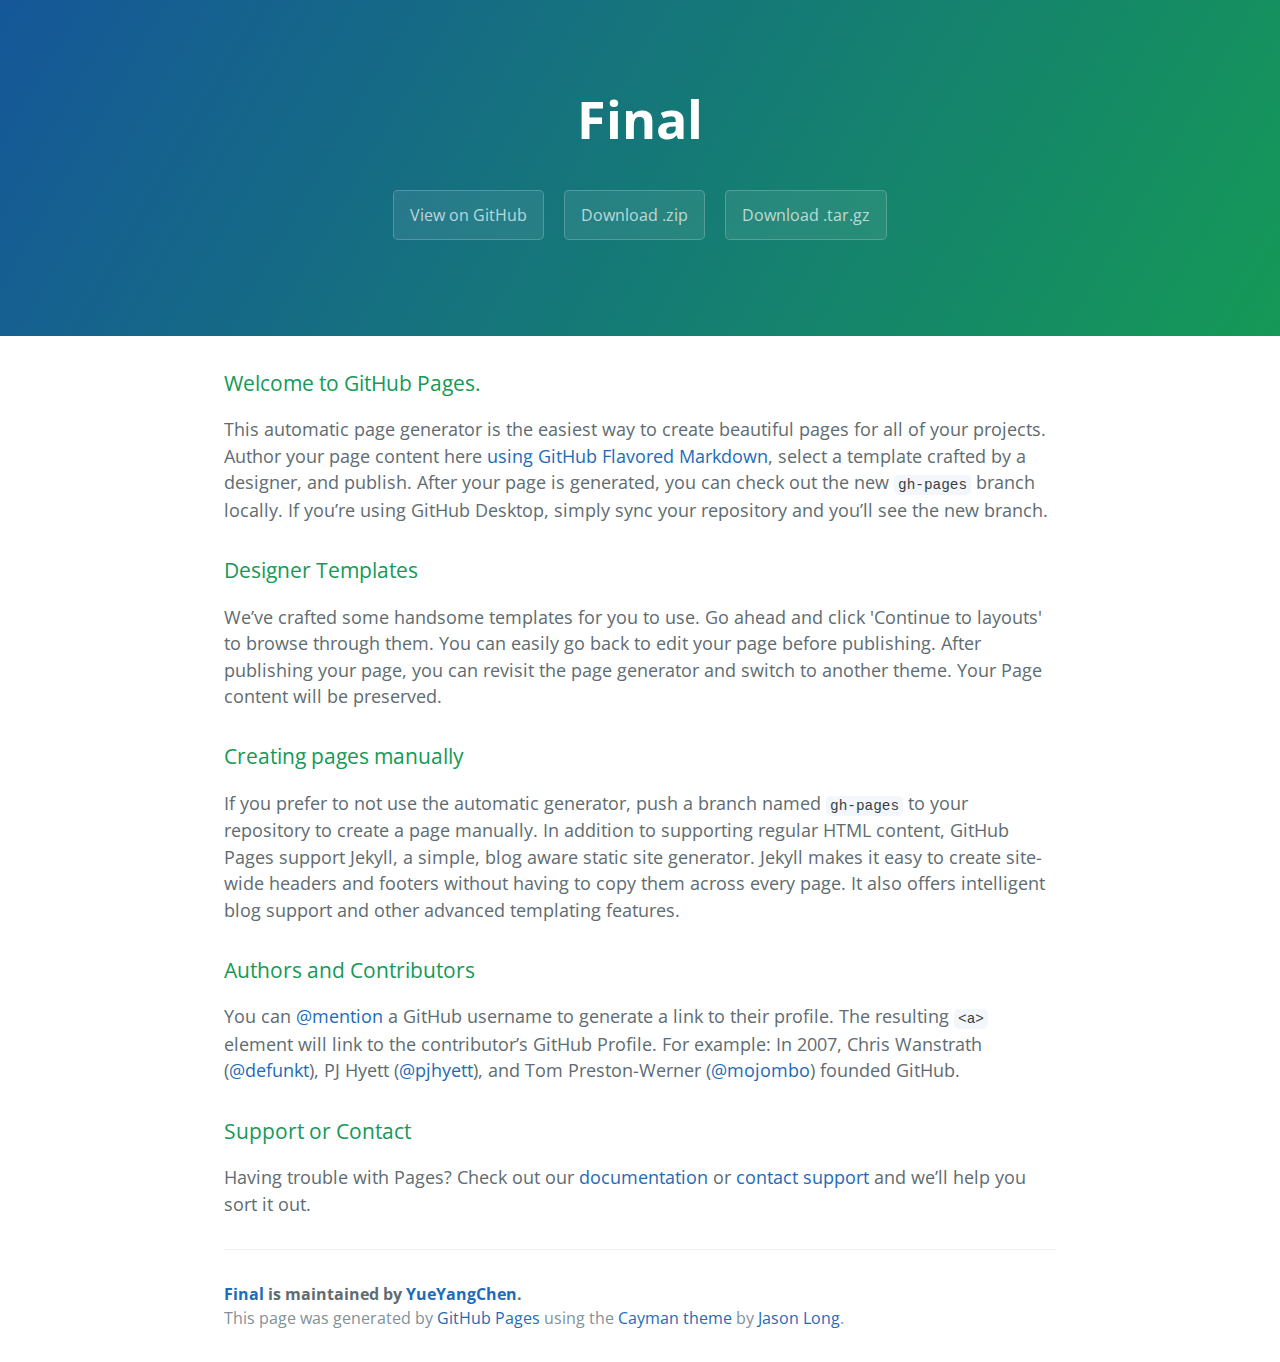
==== index.html @ 1ed25d7b "Create gh-pages branch via GitHub" ====
<!DOCTYPE html>
<html lang="en-us">
  <head>
    <meta charset="UTF-8">
    <title>Final by YueYangChen</title>
    <meta name="viewport" content="width=device-width, initial-scale=1">
    <link rel="stylesheet" type="text/css" href="stylesheets/normalize.css" media="screen">
    <link href='https://fonts.googleapis.com/css?family=Open+Sans:400,700' rel='stylesheet' type='text/css'>
    <link rel="stylesheet" type="text/css" href="stylesheets/stylesheet.css" media="screen">
    <link rel="stylesheet" type="text/css" href="stylesheets/github-light.css" media="screen">
  </head>
  <body>
    <section class="page-header">
      <h1 class="project-name">Final</h1>
      <h2 class="project-tagline"></h2>
      <a href="https://github.com/YueYangChen/final" class="btn">View on GitHub</a>
      <a href="https://github.com/YueYangChen/final/zipball/master" class="btn">Download .zip</a>
      <a href="https://github.com/YueYangChen/final/tarball/master" class="btn">Download .tar.gz</a>
    </section>

    <section class="main-content">
      <h3>
<a id="welcome-to-github-pages" class="anchor" href="#welcome-to-github-pages" aria-hidden="true"><span aria-hidden="true" class="octicon octicon-link"></span></a>Welcome to GitHub Pages.</h3>

<p>This automatic page generator is the easiest way to create beautiful pages for all of your projects. Author your page content here <a href="https://guides.github.com/features/mastering-markdown/">using GitHub Flavored Markdown</a>, select a template crafted by a designer, and publish. After your page is generated, you can check out the new <code>gh-pages</code> branch locally. If you’re using GitHub Desktop, simply sync your repository and you’ll see the new branch.</p>

<h3>
<a id="designer-templates" class="anchor" href="#designer-templates" aria-hidden="true"><span aria-hidden="true" class="octicon octicon-link"></span></a>Designer Templates</h3>

<p>We’ve crafted some handsome templates for you to use. Go ahead and click 'Continue to layouts' to browse through them. You can easily go back to edit your page before publishing. After publishing your page, you can revisit the page generator and switch to another theme. Your Page content will be preserved.</p>

<h3>
<a id="creating-pages-manually" class="anchor" href="#creating-pages-manually" aria-hidden="true"><span aria-hidden="true" class="octicon octicon-link"></span></a>Creating pages manually</h3>

<p>If you prefer to not use the automatic generator, push a branch named <code>gh-pages</code> to your repository to create a page manually. In addition to supporting regular HTML content, GitHub Pages support Jekyll, a simple, blog aware static site generator. Jekyll makes it easy to create site-wide headers and footers without having to copy them across every page. It also offers intelligent blog support and other advanced templating features.</p>

<h3>
<a id="authors-and-contributors" class="anchor" href="#authors-and-contributors" aria-hidden="true"><span aria-hidden="true" class="octicon octicon-link"></span></a>Authors and Contributors</h3>

<p>You can <a href="https://help.github.com/articles/basic-writing-and-formatting-syntax/#mentioning-users-and-teams" class="user-mention">@mention</a> a GitHub username to generate a link to their profile. The resulting <code>&lt;a&gt;</code> element will link to the contributor’s GitHub Profile. For example: In 2007, Chris Wanstrath (<a href="https://github.com/defunkt" class="user-mention">@defunkt</a>), PJ Hyett (<a href="https://github.com/pjhyett" class="user-mention">@pjhyett</a>), and Tom Preston-Werner (<a href="https://github.com/mojombo" class="user-mention">@mojombo</a>) founded GitHub.</p>

<h3>
<a id="support-or-contact" class="anchor" href="#support-or-contact" aria-hidden="true"><span aria-hidden="true" class="octicon octicon-link"></span></a>Support or Contact</h3>

<p>Having trouble with Pages? Check out our <a href="https://help.github.com/pages">documentation</a> or <a href="https://github.com/contact">contact support</a> and we’ll help you sort it out.</p>

      <footer class="site-footer">
        <span class="site-footer-owner"><a href="https://github.com/YueYangChen/final">Final</a> is maintained by <a href="https://github.com/YueYangChen">YueYangChen</a>.</span>

        <span class="site-footer-credits">This page was generated by <a href="https://pages.github.com">GitHub Pages</a> using the <a href="https://github.com/jasonlong/cayman-theme">Cayman theme</a> by <a href="https://twitter.com/jasonlong">Jason Long</a>.</span>
      </footer>

    </section>

  
  </body>
</html>
---- stylesheets/stylesheet.css ----
* {
  box-sizing: border-box; }

body {
  padding: 0;
  margin: 0;
  font-family: "Open Sans", "Helvetica Neue", Helvetica, Arial, sans-serif;
  font-size: 16px;
  line-height: 1.5;
  color: #606c71; }

a {
  color: #1e6bb8;
  text-decoration: none; }
  a:hover {
    text-decoration: underline; }

.btn {
  display: inline-block;
  margin-bottom: 1rem;
  color: rgba(255, 255, 255, 0.7);
  background-color: rgba(255, 255, 255, 0.08);
  border-color: rgba(255, 255, 255, 0.2);
  border-style: solid;
  border-width: 1px;
  border-radius: 0.3rem;
  transition: color 0.2s, background-color 0.2s, border-color 0.2s; }
  .btn + .btn {
    margin-left: 1rem; }

.btn:hover {
  color: rgba(255, 255, 255, 0.8);
  text-decoration: none;
  background-color: rgba(255, 255, 255, 0.2);
  border-color: rgba(255, 255, 255, 0.3); }

@media screen and (min-width: 64em) {
  .btn {
    padding: 0.75rem 1rem; } }

@media screen and (min-width: 42em) and (max-width: 64em) {
  .btn {
    padding: 0.6rem 0.9rem;
    font-size: 0.9rem; } }

@media screen and (max-width: 42em) {
  .btn {
    display: block;
    width: 100%;
    padding: 0.75rem;
    font-size: 0.9rem; }
    .btn + .btn {
      margin-top: 1rem;
      margin-left: 0; } }

.page-header {
  color: #fff;
  text-align: center;
  background-color: #159957;
  background-image: linear-gradient(120deg, #155799, #159957); }

@media screen and (min-width: 64em) {
  .page-header {
    padding: 5rem 6rem; } }

@media screen and (min-width: 42em) and (max-width: 64em) {
  .page-header {
    padding: 3rem 4rem; } }

@media screen and (max-width: 42em) {
  .page-header {
    padding: 2rem 1rem; } }

.project-name {
  margin-top: 0;
  margin-bottom: 0.1rem; }

@media screen and (min-width: 64em) {
  .project-name {
    font-size: 3.25rem; } }

@media screen and (min-width: 42em) and (max-width: 64em) {
  .project-name {
    font-size: 2.25rem; } }

@media screen and (max-width: 42em) {
  .project-name {
    font-size: 1.75rem; } }

.project-tagline {
  margin-bottom: 2rem;
  font-weight: normal;
  opacity: 0.7; }

@media screen and (min-width: 64em) {
  .project-tagline {
    font-size: 1.25rem; } }

@media screen and (min-width: 42em) and (max-width: 64em) {
  .project-tagline {
    font-size: 1.15rem; } }

@media screen and (max-width: 42em) {
  .project-tagline {
    font-size: 1rem; } }

.main-content :first-child {
  margin-top: 0; }
.main-content img {
  max-width: 100%; }
.main-content h1, .main-content h2, .main-content h3, .main-content h4, .main-content h5, .main-content h6 {
  margin-top: 2rem;
  margin-bottom: 1rem;
  font-weight: normal;
  color: #159957; }
.main-content p {
  margin-bottom: 1em; }
.main-content code {
  padding: 2px 4px;
  font-family: Consolas, "Liberation Mono", Menlo, Courier, monospace;
  font-size: 0.9rem;
  color: #383e41;
  background-color: #f3f6fa;
  border-radius: 0.3rem; }
.main-content pre {
  padding: 0.8rem;
  margin-top: 0;
  margin-bottom: 1rem;
  font: 1rem Consolas, "Liberation Mono", Menlo, Courier, monospace;
  color: #567482;
  word-wrap: normal;
  background-color: #f3f6fa;
  border: solid 1px #dce6f0;
  border-radius: 0.3rem; }
  .main-content pre > code {
    padding: 0;
    margin: 0;
    font-size: 0.9rem;
    color: #567482;
    word-break: normal;
    white-space: pre;
    background: transparent;
    border: 0; }
.main-content .highlight {
  margin-bottom: 1rem; }
  .main-content .highlight pre {
    margin-bottom: 0;
    word-break: normal; }
.main-content .highlight pre, .main-content pre {
  padding: 0.8rem;
  overflow: auto;
  font-size: 0.9rem;
  line-height: 1.45;
  border-radius: 0.3rem; }
.main-content pre code, .main-content pre tt {
  display: inline;
  max-width: initial;
  padding: 0;
  margin: 0;
  overflow: initial;
  line-height: inherit;
  word-wrap: normal;
  background-color: transparent;
  border: 0; }
  .main-content pre code:before, .main-content pre code:after, .main-content pre tt:before, .main-content pre tt:after {
    content: normal; }
.main-content ul, .main-content ol {
  margin-top: 0; }
.main-content blockquote {
  padding: 0 1rem;
  margin-left: 0;
  color: #819198;
  border-left: 0.3rem solid #dce6f0; }
  .main-content blockquote > :first-child {
    margin-top: 0; }
  .main-content blockquote > :last-child {
    margin-bottom: 0; }
.main-content table {
  display: block;
  width: 100%;
  overflow: auto;
  word-break: normal;
  word-break: keep-all; }
  .main-content table th {
    font-weight: bold; }
  .main-content table th, .main-content table td {
    padding: 0.5rem 1rem;
    border: 1px solid #e9ebec; }
.main-content dl {
  padding: 0; }
  .main-content dl dt {
    padding: 0;
    margin-top: 1rem;
    font-size: 1rem;
    font-weight: bold; }
  .main-content dl dd {
    padding: 0;
    margin-bottom: 1rem; }
.main-content hr {
  height: 2px;
  padding: 0;
  margin: 1rem 0;
  background-color: #eff0f1;
  border: 0; }

@media screen and (min-width: 64em) {
  .main-content {
    max-width: 64rem;
    padding: 2rem 6rem;
    margin: 0 auto;
    font-size: 1.1rem; } }

@media screen and (min-width: 42em) and (max-width: 64em) {
  .main-content {
    padding: 2rem 4rem;
    font-size: 1.1rem; } }

@media screen and (max-width: 42em) {
  .main-content {
    padding: 2rem 1rem;
    font-size: 1rem; } }

.site-footer {
  padding-top: 2rem;
  margin-top: 2rem;
  border-top: solid 1px #eff0f1; }

.site-footer-owner {
  display: block;
  font-weight: bold; }

.site-footer-credits {
  color: #819198; }

@media screen and (min-width: 64em) {
  .site-footer {
    font-size: 1rem; } }

@media screen and (min-width: 42em) and (max-width: 64em) {
  .site-footer {
    font-size: 1rem; } }

@media screen and (max-width: 42em) {
  .site-footer {
    font-size: 0.9rem; } }
---- stylesheets/github-light.css ----
/*
The MIT License (MIT)

Copyright (c) 2015 GitHub, Inc.

Permission is hereby granted, free of charge, to any person obtaining a copy
of this software and associated documentation files (the "Software"), to deal
in the Software without restriction, including without limitation the rights
to use, copy, modify, merge, publish, distribute, sublicense, and/or sell
copies of the Software, and to permit persons to whom the Software is
furnished to do so, subject to the following conditions:

The above copyright notice and this permission notice shall be included in all
copies or substantial portions of the Software.

THE SOFTWARE IS PROVIDED "AS IS", WITHOUT WARRANTY OF ANY KIND, EXPRESS OR
IMPLIED, INCLUDING BUT NOT LIMITED TO THE WARRANTIES OF MERCHANTABILITY,
FITNESS FOR A PARTICULAR PURPOSE AND NONINFRINGEMENT. IN NO EVENT SHALL THE
AUTHORS OR COPYRIGHT HOLDERS BE LIABLE FOR ANY CLAIM, DAMAGES OR OTHER
LIABILITY, WHETHER IN AN ACTION OF CONTRACT, TORT OR OTHERWISE, ARISING FROM,
OUT OF OR IN CONNECTION WITH THE SOFTWARE OR THE USE OR OTHER DEALINGS IN THE
SOFTWARE.

*/

.pl-c /* comment */ {
  color: #969896;
}

.pl-c1      /* constant, markup.raw, meta.diff.header, meta.module-reference, meta.property-name, support, support.constant, support.variable, variable.other.constant */,
.pl-s .pl-v /* string variable */ {
  color: #0086b3;
}

.pl-e  /* entity */,
.pl-en /* entity.name */ {
  color: #795da3;
}

.pl-s .pl-s1 /* string source */,
.pl-smi      /* storage.modifier.import, storage.modifier.package, storage.type.java, variable.other, variable.parameter.function */ {
  color: #333;
}

.pl-ent /* entity.name.tag */ {
  color: #63a35c;
}

.pl-k /* keyword, storage, storage.type */ {
  color: #a71d5d;
}

.pl-pds              /* punctuation.definition.string, string.regexp.character-class */,
.pl-s                /* string */,
.pl-s .pl-pse .pl-s1 /* string punctuation.section.embedded source */,
.pl-sr               /* string.regexp */,
.pl-sr .pl-cce       /* string.regexp constant.character.escape */,
.pl-sr .pl-sra       /* string.regexp string.regexp.arbitrary-repitition */,
.pl-sr .pl-sre       /* string.regexp source.ruby.embedded */ {
  color: #183691;
}

.pl-v /* variable */ {
  color: #ed6a43;
}

.pl-id /* invalid.deprecated */ {
  color: #b52a1d;
}

.pl-ii /* invalid.illegal */ {
  background-color: #b52a1d;
  color: #f8f8f8;
}

.pl-sr .pl-cce /* string.regexp constant.character.escape */ {
  color: #63a35c;
  font-weight: bold;
}

.pl-ml /* markup.list */ {
  color: #693a17;
}

.pl-mh        /* markup.heading */,
.pl-mh .pl-en /* markup.heading entity.name */,
.pl-ms        /* meta.separator */ {
  color: #1d3e81;
  font-weight: bold;
}

.pl-mq /* markup.quote */ {
  color: #008080;
}

.pl-mi /* markup.italic */ {
  color: #333;
  font-style: italic;
}

.pl-mb /* markup.bold */ {
  color: #333;
  font-weight: bold;
}

.pl-md /* markup.deleted, meta.diff.header.from-file */ {
  background-color: #ffecec;
  color: #bd2c00;
}

.pl-mi1 /* markup.inserted, meta.diff.header.to-file */ {
  background-color: #eaffea;
  color: #55a532;
}

.pl-mdr /* meta.diff.range */ {
  color: #795da3;
  font-weight: bold;
}

.pl-mo /* meta.output */ {
  color: #1d3e81;
}
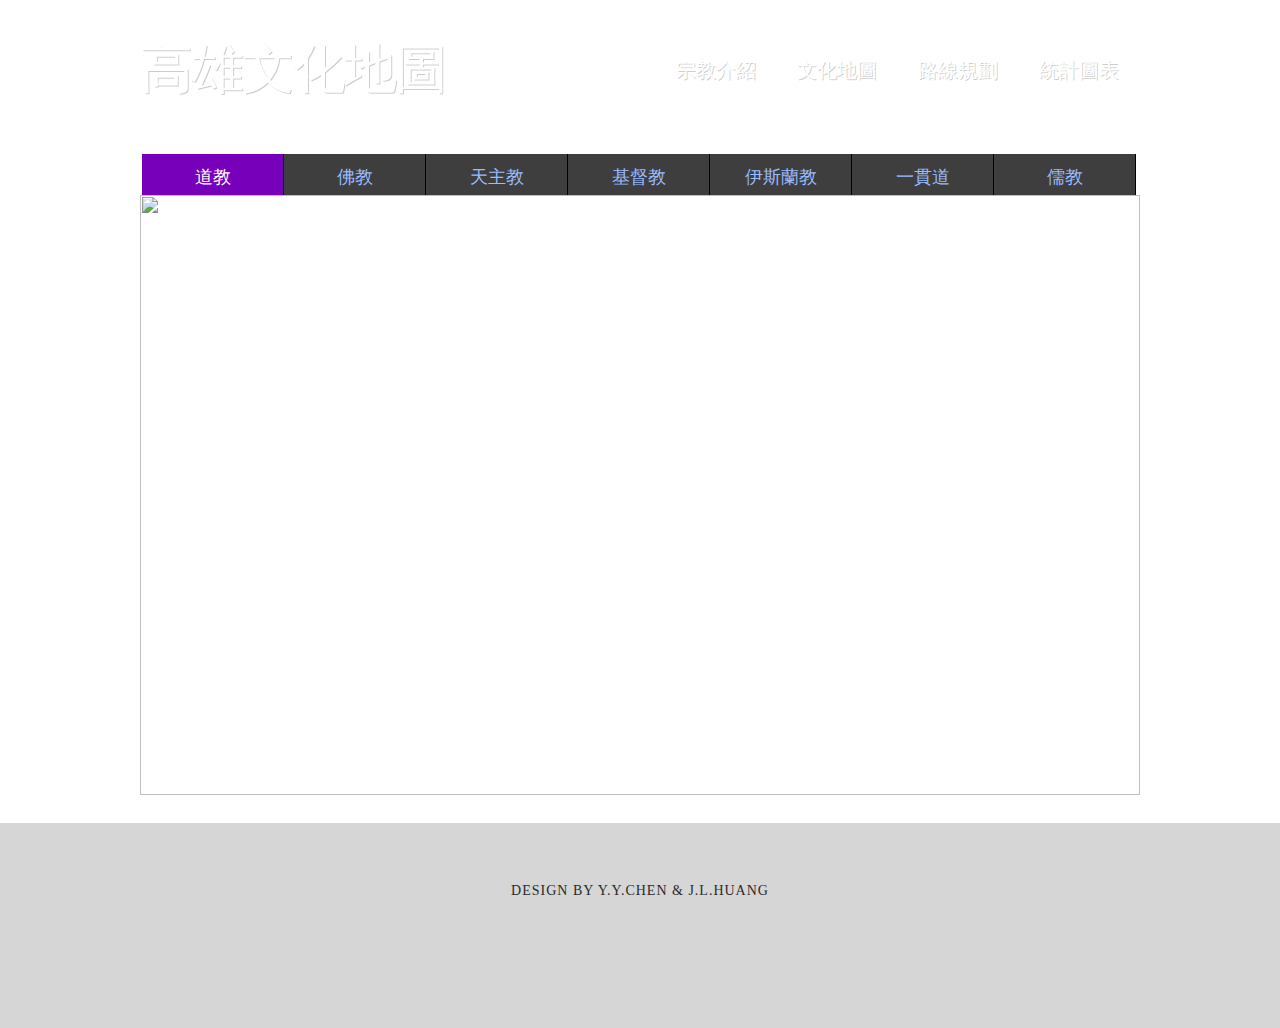
==== commit f284a093: "Add files via upload" ====
--- a/index.html
+++ b/index.html
@@ -1,57 +1,87 @@
-<!DOCTYPE html>
-<html lang="en-us">
-  <head>
-    <meta charset="UTF-8">
-    <title>Final by YueYangChen</title>
-    <meta name="viewport" content="width=device-width, initial-scale=1">
-    <link rel="stylesheet" type="text/css" href="stylesheets/normalize.css" media="screen">
-    <link href='https://fonts.googleapis.com/css?family=Open+Sans:400,700' rel='stylesheet' type='text/css'>
-    <link rel="stylesheet" type="text/css" href="stylesheets/stylesheet.css" media="screen">
-    <link rel="stylesheet" type="text/css" href="stylesheets/github-light.css" media="screen">
-  </head>
-  <body>
-    <section class="page-header">
-      <h1 class="project-name">Final</h1>
-      <h2 class="project-tagline"></h2>
-      <a href="https://github.com/YueYangChen/final" class="btn">View on GitHub</a>
-      <a href="https://github.com/YueYangChen/final/zipball/master" class="btn">Download .zip</a>
-      <a href="https://github.com/YueYangChen/final/tarball/master" class="btn">Download .tar.gz</a>
-    </section>
-
-    <section class="main-content">
-      <h3>
-<a id="welcome-to-github-pages" class="anchor" href="#welcome-to-github-pages" aria-hidden="true"><span aria-hidden="true" class="octicon octicon-link"></span></a>Welcome to GitHub Pages.</h3>
-
-<p>This automatic page generator is the easiest way to create beautiful pages for all of your projects. Author your page content here <a href="https://guides.github.com/features/mastering-markdown/">using GitHub Flavored Markdown</a>, select a template crafted by a designer, and publish. After your page is generated, you can check out the new <code>gh-pages</code> branch locally. If you’re using GitHub Desktop, simply sync your repository and you’ll see the new branch.</p>
-
-<h3>
-<a id="designer-templates" class="anchor" href="#designer-templates" aria-hidden="true"><span aria-hidden="true" class="octicon octicon-link"></span></a>Designer Templates</h3>
-
-<p>We’ve crafted some handsome templates for you to use. Go ahead and click 'Continue to layouts' to browse through them. You can easily go back to edit your page before publishing. After publishing your page, you can revisit the page generator and switch to another theme. Your Page content will be preserved.</p>
-
-<h3>
-<a id="creating-pages-manually" class="anchor" href="#creating-pages-manually" aria-hidden="true"><span aria-hidden="true" class="octicon octicon-link"></span></a>Creating pages manually</h3>
-
-<p>If you prefer to not use the automatic generator, push a branch named <code>gh-pages</code> to your repository to create a page manually. In addition to supporting regular HTML content, GitHub Pages support Jekyll, a simple, blog aware static site generator. Jekyll makes it easy to create site-wide headers and footers without having to copy them across every page. It also offers intelligent blog support and other advanced templating features.</p>
-
-<h3>
-<a id="authors-and-contributors" class="anchor" href="#authors-and-contributors" aria-hidden="true"><span aria-hidden="true" class="octicon octicon-link"></span></a>Authors and Contributors</h3>
-
-<p>You can <a href="https://help.github.com/articles/basic-writing-and-formatting-syntax/#mentioning-users-and-teams" class="user-mention">@mention</a> a GitHub username to generate a link to their profile. The resulting <code>&lt;a&gt;</code> element will link to the contributor’s GitHub Profile. For example: In 2007, Chris Wanstrath (<a href="https://github.com/defunkt" class="user-mention">@defunkt</a>), PJ Hyett (<a href="https://github.com/pjhyett" class="user-mention">@pjhyett</a>), and Tom Preston-Werner (<a href="https://github.com/mojombo" class="user-mention">@mojombo</a>) founded GitHub.</p>
-
-<h3>
-<a id="support-or-contact" class="anchor" href="#support-or-contact" aria-hidden="true"><span aria-hidden="true" class="octicon octicon-link"></span></a>Support or Contact</h3>
-
-<p>Having trouble with Pages? Check out our <a href="https://help.github.com/pages">documentation</a> or <a href="https://github.com/contact">contact support</a> and we’ll help you sort it out.</p>
-
-      <footer class="site-footer">
-        <span class="site-footer-owner"><a href="https://github.com/YueYangChen/final">Final</a> is maintained by <a href="https://github.com/YueYangChen">YueYangChen</a>.</span>
-
-        <span class="site-footer-credits">This page was generated by <a href="https://pages.github.com">GitHub Pages</a> using the <a href="https://github.com/jasonlong/cayman-theme">Cayman theme</a> by <a href="https://twitter.com/jasonlong">Jason Long</a>.</span>
-      </footer>
-
-    </section>
-
-  
-  </body>
-</html>
+<html>
+<head>
+<meta http-equiv="content-type" content="text/html; charset=utf-8" />
+<title>Kaohsiung Temple</title>
+<script src="js/jquery-2.2.3.min.js"></script>
+<script src="js/all.js"></script>
+
+<link href="style.css" rel="stylesheet" type="text/css" media="screen" />
+<link rel="shortcut icon" href="images/favicon.ico">
+<link rel="icon" type="image/gif" href="images/animated_favicon1.gif">
+</head>
+<body>
+<div class="wrapper">
+	<div class="header-wrapper">
+		<div id="header" class="container">
+			<div id="logo">
+				<h1><a href="index.html">高雄文化地圖</a></h1>
+			</div>
+			<div id="menu">
+				<ul>
+					<li class="current_page_item"><a href="religion.html">宗教介紹</a></li>
+					<li><a href="map.html">文化地圖</a></li>
+					<li><a href="table.html">路線規劃</a></li>
+					<li><a href="pie.html">統計圖表</a></li>
+				</ul>
+			</div>
+		</div>
+
+	</div>
+	<!-- end #header -->
+	
+	<div id="page">
+		<div id="content">
+			<div style="clear: both;">&nbsp;</div>
+			<div id="abgne-block-20110111">
+		<div class="bd">
+			<div class="title" >
+				<ul>
+					<li class="on"><h3>道教</h3></li>
+					<li><h3>佛教</h3></li>
+					<li><h3>天主教</h3></li>
+					<li><h3>基督教</h3></li>
+					<li><h3>伊斯蘭教</h3></li>
+					<li><h3>一貫道</h3></li>
+					<li><h3>儒教</h3></li>
+				</ul>
+			</div>
+			<div class="info on">
+				<a href="daoism.html"><img src="images/g01.jpg" width="1000" height="600"/></a>
+			</div>
+			<div class="info">
+				<a href="buddhism.html"><img src="images/g02.jpg" width="1000" height="600"/></a>
+			</div>
+			<div class="info">
+				<a href="catholicism.html"><img src="images/g03.jpg" width="1000" height="600"/></a>
+			</div>
+			<div class="info">
+				<a href="protestantism.html"><img src="images/g04.jpg" width="1000" height="600"/></a>
+			</div>
+			<div class="info">
+				<a href="Islam.html"><img src="images/g05.jpg" width="1000" height="600"/></a>
+			</div>
+			<div class="info">
+				<a href="Kuan Tao.html"><img src="images/g06.jpg" width="1000" height="600"/></a>
+			</div>
+			<div class="info">
+				<a href="Confucianism.html"><img src="images/g07.jpg" width="1000" height="600"/></a>
+			</div>
+			
+		</div>
+	</div>
+		</div>
+			<div style="clear: both;">&nbsp;</div>
+		</div>
+		<!-- end #content -->
+		<div style="clear: both;">&nbsp;</div>
+
+		
+	</div>
+	<!-- end #page --> 
+</div>
+<div id="footer">
+	<p>Design by Y.Y.Chen & J.L.Huang</p>
+</div>
+<!-- end #footer -->
+</body>
+</html>
--- a/style.css
+++ b/style.css
@@ -0,0 +1,464 @@
+/* http://meyerweb.com/eric/tools/css/reset/ 
+   v2.0 | 20110126
+   License: none (public domain)
+*/
+
+html, body, div, span, applet, object, iframe,
+h1, h2, h3, h4, h5, h6, p, blockquote, pre,
+a, abbr, acronym, address, big, cite, code,
+del, dfn, em, img, ins, kbd, q, s, samp,
+small, strike, strong, sub, sup, tt, var,
+b, u, i, center,
+dl, dt, dd, ol, ul, li,
+fieldset, form, label, legend,
+table, caption, tbody, tfoot, thead, tr, th, td,
+article, aside, canvas, details, embed, 
+figure, figcaption, footer, header, hgroup, 
+menu, nav, output, ruby, section, summary,
+time, mark, audio, video {
+	margin: 0;
+	padding: 0;
+	border: 0;
+	font-size: 100%;
+	font: inherit;
+	vertical-align: baseline;
+}
+/* HTML5 display-role reset for older browsers */
+article, aside, details, figcaption, figure, 
+footer, header, hgroup, menu, nav, section {
+	display: block;
+}
+body {
+	line-height: 1;
+}
+ol, ul {
+	list-style: none;
+}
+blockquote, q {
+	quotes: none;
+}
+blockquote:before, blockquote:after,
+q:before, q:after {
+	content: '';
+	content: none;
+}
+table {
+	border-collapse: collapse;
+	border-spacing: 0;
+}
+/*css reset*/
+body {
+	margin: 0;
+	padding: 0;
+	background: #FFFFFF;
+	font-family: 微軟正黑體;
+	font-size: 14px;
+	color: #5B5B5B;
+}
+
+h1, h2, h3 {
+	margin: 0;
+	padding: 0;
+	text-transform: uppercase;
+	font-weight: normal;
+	font-family: 'Oswald', sans-serif;
+	font-weight: 200;
+	color: #222222;
+}
+
+h1 {
+	font-size: 40px;
+	text-align: center;
+	font-family: 微軟正黑體;
+	margin-top: 10px;
+}
+
+h2 {
+	font-size: 2.8em;
+	font-family: 微軟正黑體;
+	margin-top: 10px;
+}
+.h2{
+	margin-top: 50px;
+}
+h3 {
+	font-size: 1.6em;
+	font-family: 微軟正黑體;
+}
+
+p, ul, ol {
+	font-size: 1.3em;
+	margin-top: 10px;
+	line-height: 180%;
+	font-family: 微軟正黑體;
+}
+
+ul, ol {
+	font-family: 微軟正黑體;
+}
+
+a {
+	color: #5E5E5E;
+	font-family: 微軟正黑體;
+}
+
+a:hover {
+}
+
+.wrapper {
+}
+
+.container {
+	width: 1000px;
+	margin: 0px auto;
+}
+
+/* Header */
+
+.header-wrapper {
+	overflow: hidden;
+	background: url(images/img01.jpg) repeat;
+}
+
+.header {
+	width: 1000px;
+	height: 150px;
+	margin: 0 auto;
+	padding: 0px 0px;
+}
+
+/* Logo */
+
+#logo {
+	float: left;
+	margin: 0;
+	padding: 0;
+	color: #FFFFFF;
+}
+
+#logo h1, #logo p {
+}
+
+#logo h1 {
+	line-height: 120px;
+	letter-spacing: -2px;
+	font-size: 3.8em;
+}
+
+#logo h1 a {
+	color: #FFFFFF;
+	text-shadow: 1px 1px 0px rgba(0,0,0,.2);
+}
+
+#logo p {
+	margin: 0;
+	padding: 0px 0 0 0px;
+	letter-spacing: -1px;
+	font: normal 18px Georgia, "Times New Roman", Times, serif;
+	font-style: italic;
+	color: #8E8E8E;
+}
+
+#logo p a {
+	color: #8E8E8E;
+}
+
+#logo a {
+	border: none;
+	background: none;
+	text-decoration: none;
+	color: #000000;
+}
+
+/* Splash */
+
+#splash {
+	width: 960px;
+	height: 300px;
+	margin: 0px auto;
+}
+
+/* Search */
+
+#chart{
+	margin-bottom: 30px;
+	border-bottom: 1px solid grey;
+
+}
+/* Menu */
+
+#menu {
+	float: right;
+	width: 500px;
+	height: 90px;
+	margin: 0 auto;
+	padding: 0;
+}
+
+#menu ul {
+	float: right;
+	margin: 0;
+	padding: 20px 0px 0px 0px;
+	list-style: none;
+	line-height: normal;
+}
+
+#menu li {
+	float: left;
+}
+
+#menu a {
+	display: block;
+	line-height: 100px;
+	margin-right: 1px;
+	padding: 0px 20px 0px 20px;
+	text-decoration: none;
+	text-align: center;
+	text-shadow: 1px 1px 0px rgba(0,0,0,.2);
+	text-transform: uppercase;
+	font-family: 'Oswald', sans-serif;
+	font-size: 20px;
+	font-weight: 300;
+	color: #FFFFFF;
+	border: none;
+	font-family: 微軟正黑體;
+}
+
+#menu a:hover{
+	text-decoration: none;
+	color: #000000;
+}
+
+#menu .current_page_item a {
+}
+
+/* Page */
+
+#page {
+	width: 1000px;
+	margin: 0 auto;
+	background: #FFFFFF;
+}
+
+/* Content */
+
+#content {
+	margin: 0px auto;
+	padding: 0px 0px 0px 0px;
+}
+
+.more {
+	display: block;
+	float: left;
+	width: 88px;
+	padding: 5px 5px;
+	margin-right: 30px;
+	background: #222222;
+	color: #FFFFFF;
+	text-align: center;
+	text-decoration: none;
+	font-family: 微軟正黑體;
+}
+
+.more:hover{
+	background: #999999;
+}
+.now{
+	display: block;
+	float: left;
+	width: 88px;
+	padding: 5px 5px;
+	margin-right: 30px;
+	background: #999999;
+	color: #FFFFFF;
+	text-align: center;
+	text-decoration: none;
+	font-family: 微軟正黑體;
+}
+.religion{
+	margin-left: 15px;
+	margin-right: 30px;
+	padding-bottom: 30px;
+}
+
+#content h2{
+	
+	padding-bottom: 10px;
+}
+#content p{
+	margin-left: 15px;
+	margin-right: 15px;
+}
+/* Three Column Footer Content */
+
+#footer-content {
+	overflow: hidden;
+	width: 1000px;
+	margin: 0px auto;
+	color: #D6E2F0;
+}
+
+#footer-content a {
+	color: #92A9B6;
+}
+
+#footer-bg {
+	overflow: hidden;
+	padding: 30px 0px;
+	background: #E8E8E8;
+}
+
+#footer-content h2 {
+	margin: 0px;
+	padding: 0px 0px 20px 0px;
+	letter-spacing: -1px;
+	font-size: 26px;
+	color: #262626;
+}
+
+
+#footer-content #fbox1 {
+	float: left;
+	width: 300px;
+	margin-right: 50px;
+}
+
+#footer-content #fbox2 {
+	float: left;
+	width: 300px;
+}
+
+#footer-content #fbox3 {
+	float: right;
+	width: 300px;
+}
+
+#footer-content a {
+}
+
+#column1 {
+	float: left;
+	width: 290px;
+	margin-right: 30px;
+}
+
+#column2 {
+	float: left;
+	width: 280px;
+}
+
+#column3 {
+	float: right;
+	width: 260px;
+}
+
+/* Footer */
+
+#footer {
+	height: 140px;
+	margin: 0 auto;
+	padding: 50px 0 15px 0;
+	font-family: 'Abel', sans-serif;
+	background: #D6D6D6;
+}
+
+#footer p {
+	margin: 0;
+	padding-top: 10px;
+	letter-spacing: 1px;
+	line-height: normal;
+	font-size: 14px;
+	text-transform: uppercase;
+	text-align: center;
+	color: #2A2A2A;
+}
+
+#footer a {
+	color: #2A2A2A;
+}
+
+#marketing {
+	overflow: hidden;
+	margin-bottom: 30px;
+	padding: 20px 0px 10px 0px;
+	border-top: 1px solid #E7EBED;
+	border-bottom: 1px solid #E7EBED;
+}
+
+#marketing .text1 {
+	float: left;
+	margin: 0px;
+	padding: 0px;
+	letter-spacing: -2px;
+	text-transform: lowercase;
+	font-size: 34px;
+	color: #345E9B;
+}
+
+#marketing .text2 {
+	float: right;
+}
+
+#marketing .text2 a {
+	display: block;
+	width: 252px;
+	height: 38px;
+	padding: 15px 0px 0px 0px;
+	background: url(images/img07.jpg) no-repeat left top;
+	letter-spacing: -2px;
+	text-align: center;
+	text-transform: lowercase;
+	font-size: 30px;
+	color: #FFFFFF;
+}
+
+#abgne-block-20110111 {
+	/*width: 600px;*/
+	/*border: 1px solid #ccc;*/
+}
+#abgne-block-20110111 .info {
+	display: none;
+}
+#abgne-block-20110111 .on {
+	display: block;
+}
+#abgne-block-20110111 .title {
+	/*border-top: 2px solid #f6c;*/
+}
+#abgne-block-20110111 .title ul{
+	margin-left: 2px;
+}
+#abgne-block-20110111 .title li {
+	cursor: pointer;
+	float: left;
+	width: 127px;
+	background-color: #3e3e3e;
+	border-right: 1px solid #000;
+	height: 30px;
+	padding: 7px 7px 4px;
+}
+#abgne-block-20110111 .title li.on, #abgne-block-20110111 .title li.over {
+	background-color: 	#7700BB;
+	
+}
+#abgne-block-20110111 .title li h3 {
+	font-size: 18px;
+	text-align:center;
+	font-family: 微軟正黑體;
+	color: #99BBFF;
+	padding-bottom: 6px;
+}
+#abgne-block-20110111 .title li.on h3, #abgne-block-20110111 .title .over h3, #abgne-block-20110111 .title li.on p, #abgne-block-20110111 .title .over p {
+	color: #fff;
+}
+
+
+.list-style1 {
+	margin: 0px;
+	padding: 0px;
+	list-style: none;
+}
+
+.list-style1 a {
+	color: #7F7F7F;
+}
